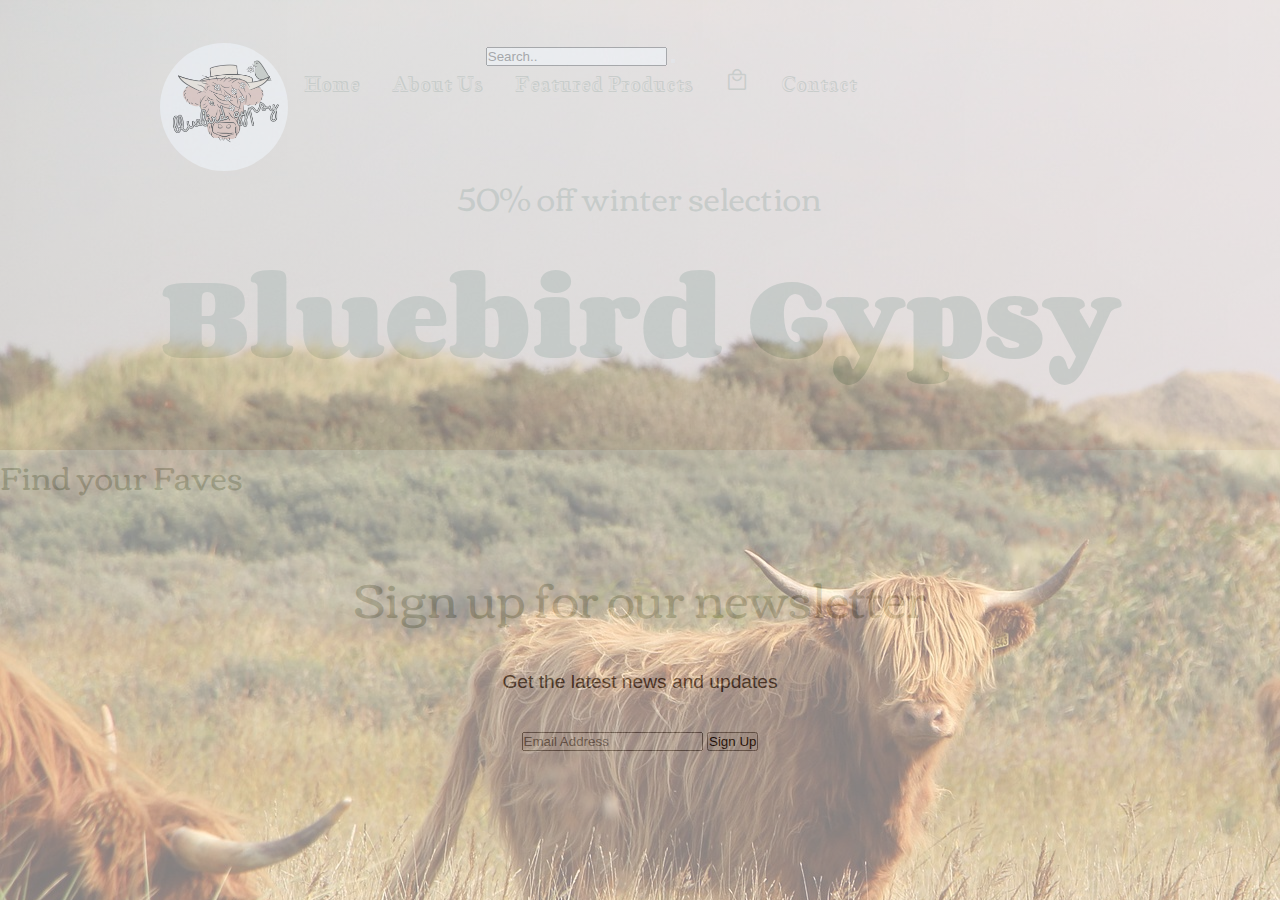
==== index.html @ 9e59d5ce "Add files via upload" ====
<!DOCTYPE html>
<html>
<head>
	<meta charset="UTF-8">
	<title>Bluebird Gypsy - Bohemian Appalachian Southern Clothing Boutique in Knoxville, TN</title>
	<link rel="stylesheet" href="style.css">
	<link href="https://fonts.googleapis.com/css2?family=Corben:wght@400;700&family=Jacques+Francois+Shadow&display=swap" rel="stylesheet">
	<link rel="stylesheet" href="https://fonts.googleapis.com/css2?family=Material+Symbols+Outlined:opsz,wght,FILL,GRAD@20..48,100..700,0..1,-50..200" />
	<script src="script.js" defer></script>
</head>
<body>
	<header>
		<div class="header-content">
			<nav>
				<img class="logo" src="BlueBirdGypsy.png" alt="Bluebird Gypsy Logo">

				<div class="search-container">
					<form action="/action_page.php">
						<input type="text" placeholder="Search.." name="search">
						<button type="submit"><i class="fa fa-search"></i></button>
					</form>
				
				<ul>
						<li><a href="#rewards">Home</a></li>
						<li><a href="#wishlist">About Us</a></li>
						<li><a href="#account">Featured Products</a></li>
						<li><a href="#shoppingbag"><span class="material-symbols-outlined">
							local_mall
							</span></a></li>
						<li><a href="#accessibility">Contact</a></li>
				</ul>
					
			</nav>
			<div class="banner">
				<h2>50% off winter selection</h2>
				
			</div>
			<h1>Bluebird Gypsy</h1>
			
			
			
		</div>
	</header>
	<main>
		<div class="main-hero">
			<div class="main-hero-left">
				
			<h2>Find your Faves</h2>
			<button></button>
			<div class="main-featured-container">
				<div class="main-featured">

				</div>
				<div class="main-featured">
					
				</div>
				<div class="main-featured">
					
				</div>
				<div class="main-featured">
					
				</div>
				<div class="main-featured">
					
				</div>
			</div>
		</div>
		<div class="newsletter-container">
			<div class="newsletter">
				<h2>Sign up for our newsletter</h2>
				<p>Get the latest news and updates</p>
				<form action="/action_page.php">
					<input type="text" placeholder="Email Address" name="email">
					<button type="submit">Sign Up</button>
				</form>
		</div>

	</main>
---- style.css ----
* {
	box-sizing: border-box;
	margin: 0;
	padding: 0;
}

body {
	font-family: 'Helvetica Neue', sans-serif;
	font-size: 16px;
	line-height: 1.6;
	color: #333;
}

header {
	
	background-size: cover;
	background-position: center;
	height: 50vh;
	background:
	radial-gradient(ellipse at top left, 
	#f7eada7b 0%, 
	#e1b8ac6f 100%),
  linear-gradient(to right, 
	#bbc0b68e 0%, 
	#ffffff7c 100%),
  conic-gradient(from 60deg at top, 
	#e1b8ac74 0%, 
	#bbc0b67d 100%) ;

 
	background-blend-mode: overlay ;
	
	
	display: flex;
	justify-content: center;
	align-items: center;
}

header::before{
	
		content: "";
		display: block;
		position: absolute;
		top: 0;
		left: 0;
		width: 100%;
		height: 100%;
		background-image: url(highland-cattle_1920.jpg);
		opacity: 0.5;
	  
}

/* Abstract background gradient 
header::before {
	content: '';
	position: absolute;
	top: 0;
	left: 0;
	width: 100%;
	height: 100%;
	
}*/





.header-content {
	
	margin: 0 auto;
	text-align: center;
	color: #BBC0B6;
}

.header-content h2 {
	font-size: 2rem;
	margin-bottom: 1rem;
}

.header-content li{
	font-size: 1.2rem;
	margin-bottom: 1rem;
	font-family: 'Jacques Francois Shadow', cursive;
}

h1 {
	font-size: 6rem;
	margin-bottom: 1rem;
	font-family: 'Corben', cursive;
	font-weight: 700;
}

h2 {
	font-size: 2rem;
	margin-bottom: 2rem;
	font-family: 'Corben', cursive;
	font-weight: 400;
	color: #BBC0B6;
}

nav {
	width:100%;
	
	display:flex;
}

nav ul {
	list-style: none;
	display: flex;
	justify-content: center;
	align-items: center;
}

nav li {
	margin: 0 1rem;
}

nav a {
	color: #BBC0B6;
	text-decoration: none;
}

nav a:hover {
	text-decoration: underline;
}

.logo{
	width: 8em;
	height: 8em;
	
	border-radius:50%;
}

.btn {
	display: inline-block;
	background: #E1B8AC;
	color: #fff;
	padding: 0.8rem 1.5rem;
	border-radius: 25px;
	margin-top: 1rem;
	text-decoration: none;
}

.btn:hover {
	background: #BBC0B6;
}

section {
	padding: 4rem 0;
}

.about-container {
	max-width: 900px;
	margin: 0 auto;
	text-align: center;
}

.about-container h2 {
	font-size: 3rem;
	margin-bottom: 2rem;
}

.about-container p {
	font-size: 1.2rem;
	line-height: 1.5;
	margin-bottom: 2rem;
	
}

.product-container {
	max-width: 1200px;
	margin: 0 auto;
	display: grid;
	grid-template-columns: repeat(auto-fit, minmax(300px, 1fr));
	grid-gap: 2rem;
}

.product {
	border: 1px solid #E1B8AC;
	padding: 1rem;
	text-align: center;
}

.product img {
	max-width: 100%;
	width:15em;
	height:15em;
}

.product h3 {
	font-size: 1.5rem;
	margin-top: 1rem;
	margin-bottom: 0.5rem;
}

.product p {
	font-size: 1.2rem;
	color: #999;
}

.newsletter-container {
	max-width: 900px;
	margin: 0 auto;
	text-align: center;
}

.newsletter-container h2 {
	font-size: 3rem;
	margin-bottom: 2rem;
}

.newsletter-container p {
	font-size: 1.2rem;
	line-height: 1.5;
	margin-bottom: 2rem;
}

form input[type="email"] {
	padding: 1rem;
	font-size: 1.2rem;
	border: none;
	border-radius: 25px;
	margin-right: 1rem;
}

form input[type="submit"] {
	display: inline-block;
	background: #E1B8AC;
	color: #fff;
	padding: 1rem 2rem;
	border-radius: 25px;
	border: none;
	cursor: pointer;
}

form input[type="submit"]:hover {
	background: #BBC0B6;
}

/* Icons */


.material-symbols-outlined {
  font-variation-settings:
  'FILL' 0,
  'wght' 400,
  'GRAD' 0,
  'opsz' 48
}
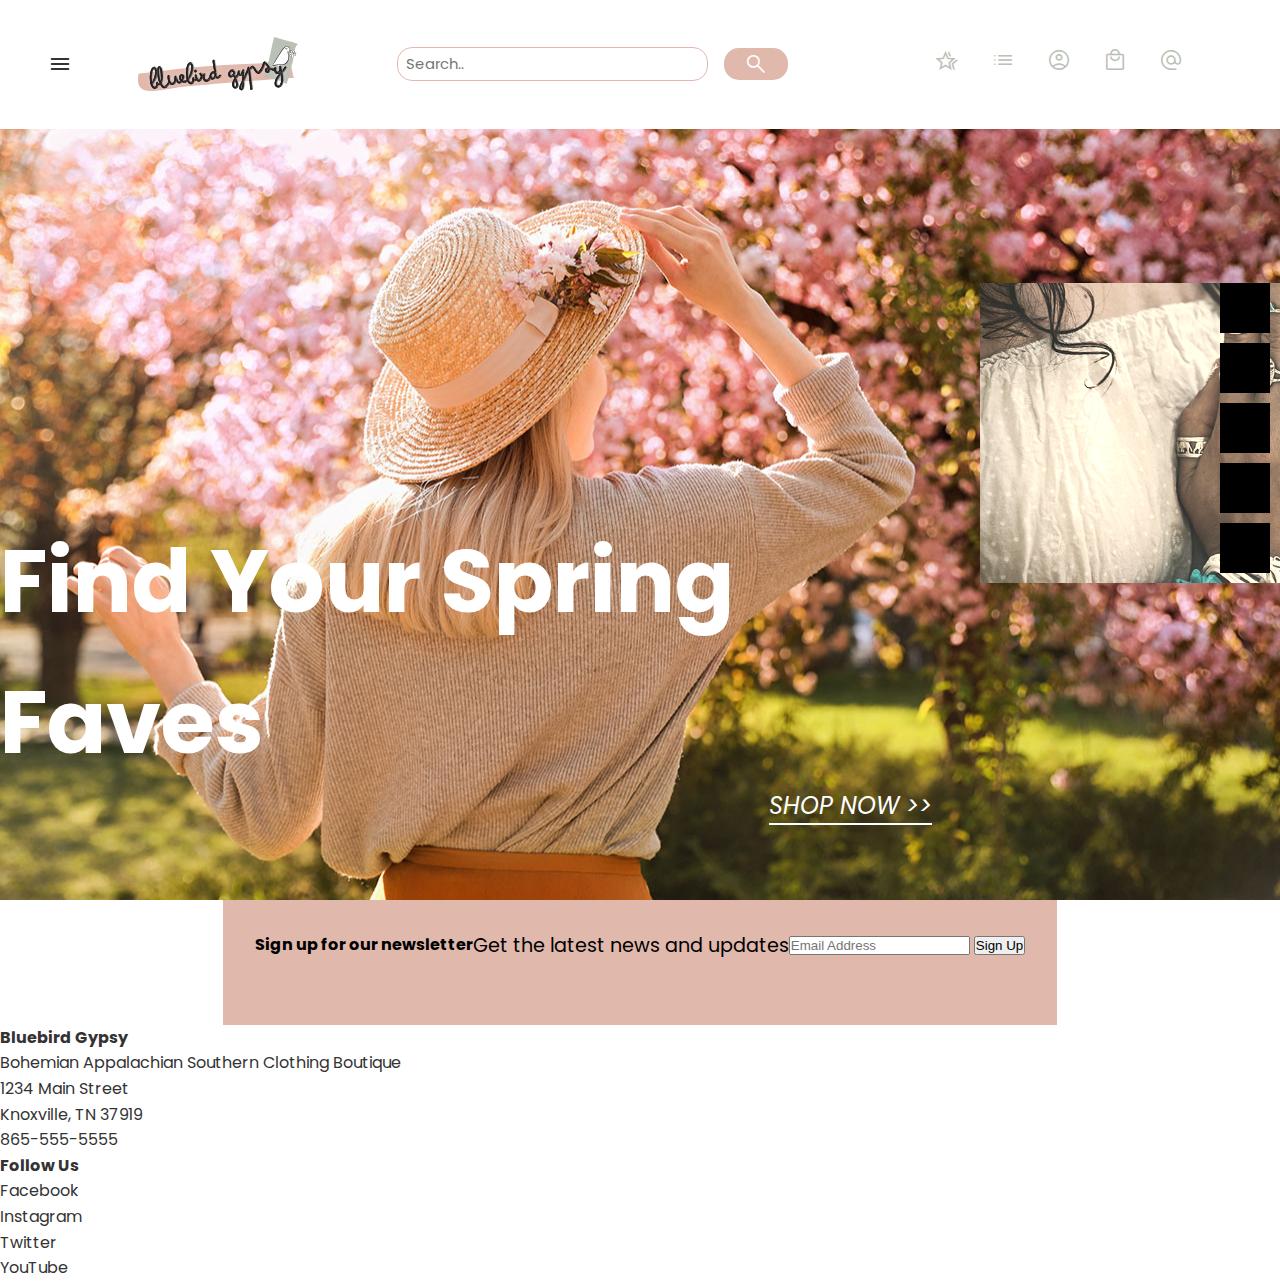
==== commit 6bc80536: "Add files via upload" ====
--- a/index.html
+++ b/index.html
@@ -5,75 +5,152 @@
 	<title>Bluebird Gypsy - Bohemian Appalachian Southern Clothing Boutique in Knoxville, TN</title>
 	<link rel="stylesheet" href="style.css">
 	<link href="https://fonts.googleapis.com/css2?family=Corben:wght@400;700&family=Jacques+Francois+Shadow&display=swap" rel="stylesheet">
+	<link rel="preconnect" href="https://fonts.googleapis.com">
+<link rel="preconnect" href="https://fonts.gstatic.com" crossorigin>
+<link href="https://fonts.googleapis.com/css2?family=Poppins:ital,wght@0,100;0,300;0,400;0,600;0,700;1,100;1,300&display=swap" rel="stylesheet">
+
 	<link rel="stylesheet" href="https://fonts.googleapis.com/css2?family=Material+Symbols+Outlined:opsz,wght,FILL,GRAD@20..48,100..700,0..1,-50..200" />
+	<link href="https://fonts.googleapis.com/icon?family=Material+Icons" rel="stylesheet">
 	<script src="script.js" defer></script>
+	<link rel="stylesheet" href="content.php">
+	<script>(function(d){var s = d.createElement("script");
+	 /* uncomment the following line to override default position*/
+      s.setAttribute("data-position", 3);
+      /* uncomment the following line to override default size (values: small, large)*/
+      s.setAttribute("data-size", "small");
+	s.setAttribute("data-account", "lHTXyc7zgG");s.setAttribute("src", "https://cdn.userway.org/widget.js");
+	(d.body || d.head).appendChild(s);})(document)</script><noscript>
+		Please ensure Javascript is enabled for purposes of <a href="https://userway.org">website accessibility</a></noscript>
 </head>
 <body>
-	<header>
-		<div class="header-content">
+	<div class="container">
+		<header>
+		
 			<nav>
-				<img class="logo" src="BlueBirdGypsy.png" alt="Bluebird Gypsy Logo">
+				<div class="nav-left">
+					<span class="material-icons">
+						menu
+						</span>
+					<img class="logo" src="Logo_Horizontal.svg" alt="Bluebird Gypsy Logo">
+				</div>
+				<div class="nav-center">
+					<form class="search" action="/action_page.php">
+						<input type="text" placeholder="Search.." name="search">
+						<button type="submit"><span class="material-symbols-outlined">
+							search
+							</span></button>
+					</form>
+				</div>
+				<div class="nav-right">
+					<ul>
+							<li><a href="#rewards" title="Bluebird Rewards Program"><span class="material-symbols-outlined">
+								hotel_class
+								</span></a></li>
 
-				<div class="search-container">
-					<form action="/action_page.php">
-						<input type="text" placeholder="Search.." name="search">
-						<button type="submit"><i class="fa fa-search"></i></button>
-					</form>
-				
-				<ul>
-						<li><a href="#rewards">Home</a></li>
-						<li><a href="#wishlist">About Us</a></li>
-						<li><a href="#account">Featured Products</a></li>
-						<li><a href="#shoppingbag"><span class="material-symbols-outlined">
-							local_mall
-							</span></a></li>
-						<li><a href="#accessibility">Contact</a></li>
-				</ul>
+							<li><a href="#wishlist" title="Wishlist"><span class="material-symbols-outlined">
+								list
+								</span></a></li>
+
+								<li><a href="#account" title="Your BG Account"><span class="material-symbols-outlined">
+									account_circle
+									</span></a></li>
+
+							<li><a href="#shoppingbag" title="Shopping Bag"><span class="material-symbols-outlined">
+								local_mall
+								</span></a></li>
+
+								<li><a href="#contact" title="Contact"><span class="material-symbols-outlined">
+									alternate_email
+									</span></a></li>
+					</ul>
+				</div>
 					
 			</nav>
-			<div class="banner">
-				<h2>50% off winter selection</h2>
-				
-			</div>
-			<h1>Bluebird Gypsy</h1>
 			
 			
 			
-		</div>
-	</header>
-	<main>
-		<div class="main-hero">
-			<div class="main-hero-left">
+			
+		
+		</header>
+		<main>
+			
+				<div class="main-hero-left">
+					
+					<h2>Find Your Spring Faves</h2>
+					<a id="shop-now" href="#">SHOP NOW >></a>
+				</div>
+				<div class="slider-container">
+					<div class="slider-wrapper">
+					  <div class="slider-slide">
+						<!-- Your slide content goes here -->
+						<img id="pic-1" class="main-feature" src="Jewelry_PrayerHands_Thumb.jpg">
+					  </div>
+					  <div class="slider-slide">
+						<!-- Your slide content goes here -->
+						<img id="pic-2" class="main-feature" src="Hat_Mountains_Thumb.jpg">
+					  </div>
+					  <div class="slider-slide">
+						<!-- Your slide content goes here -->
+						<img id="pic-3" class="main-feature" src="throwover_midsleeve_Thumb.jpg">
+					  </div>
+					  <div class="slider-slide">
+						<!-- Your slide content goes here -->
+						<img id="pic-4" class="main-feature" src="Purse_Field_Thumb.jpg" >
+					  </div>
+					  <div class="slider-slide">
+						<!-- Your slide content goes here -->
+						<img id="pic-5" class="main-feature" src="sweatshirt_TNretro_Thumb.jpg">
+
+					  </div>
+					</div>
+					<div class="slider-nav">
+					  <div class="slider-nav-item"></div>
+					  <div class="slider-nav-item"></div>
+					  <div class="slider-nav-item"></div>
+					  <div class="slider-nav-item"></div>
+					  <div class="slider-nav-item"></div>
+					</div>
+				  </div>
+				<!--<div class="slider-container">
+			
+					
+						
 				
-			<h2>Find your Faves</h2>
-			<button></button>
-			<div class="main-featured-container">
-				<div class="main-featured">
 
 				</div>
-				<div class="main-featured">
-					
-				</div>
-				<div class="main-featured">
-					
-				</div>
-				<div class="main-featured">
-					
-				</div>
-				<div class="main-featured">
-					
-				</div>
+			-->
+			
+			
+			
+		</main>
+	</div>
+	<div class="newsletter-container">
+		<div class="newsletter">
+			<h4>Sign up for our newsletter</h4>
+			<p>Get the latest news and updates</p>
+			<form action="/action_page.php">
+				<input type="text" placeholder="Email Address" name="email">
+				<button type="submit">Sign Up</button>
+			</form>
+		</div>
+	</div>
+	
+	<footer>
+		<div class="footer-container">
+			<div class="footer-left">
+				<h4>Bluebird Gypsy</h4>
+				<p>Bohemian Appalachian Southern Clothing Boutique</p>
+				<p>1234 Main Street</p>
+				<p>Knoxville, TN 37919</p>
+				<p>865-555-5555</p>
+			</div>
+			<div class="footer-right">
+				<h4>Follow Us</h4>
+				<p>Facebook</p>
+				<p>Instagram</p>
+				<p>Twitter</p>
+				<p>YouTube</p>
 			</div>
 		</div>
-		<div class="newsletter-container">
-			<div class="newsletter">
-				<h2>Sign up for our newsletter</h2>
-				<p>Get the latest news and updates</p>
-				<form action="/action_page.php">
-					<input type="text" placeholder="Email Address" name="email">
-					<button type="submit">Sign Up</button>
-				</form>
-		</div>
-
-	</main>
-	+	</footer>
+</body>--- a/style.css
+++ b/style.css
@@ -5,130 +5,318 @@
 }
 
 body {
-	font-family: 'Helvetica Neue', sans-serif;
+	font-family: Poppins, sans-serif;
 	font-size: 16px;
 	line-height: 1.6;
 	color: #333;
+	width: 100vw;
+}
+
+h1 {
+	
+}
+
+h2 {
+	font-size:5rem;
+}
+
+
+.container{
+	height:100vh;
+	display:grid;
+	/* Create a grid with 5 rows and 7 columns */	
+	grid-template-columns: repeat(7, 1fr);
+	grid-template-rows: repeat(7, 1fr);
 }
 
 header {
-	
-	background-size: cover;
-	background-position: center;
-	height: 50vh;
-	background:
-	radial-gradient(ellipse at top left, 
-	#f7eada7b 0%, 
-	#e1b8ac6f 100%),
-  linear-gradient(to right, 
-	#bbc0b68e 0%, 
-	#ffffff7c 100%),
-  conic-gradient(from 60deg at top, 
-	#e1b8ac74 0%, 
-	#bbc0b67d 100%) ;
-
- 
-	background-blend-mode: overlay ;
-	
-	
+	width: 100%;
+	grid-column: 1 / 8;
+	grid-row: 1/2;
+	display: flex;
+	flex-direction: column;
+	/* put header in first row and span all columns */
+	grid-column: 1 / -1;	
+	grid-row: 1 / 2;
+	
+	justify-content: center;
+}
+
+
+nav {
+	
+	width:100%;
+	display:flex;
+	flex-direction: row;
+	justify-content: space-around;
+	align-items: center;
+	padding:15px;
+}
+
+.nav-left{
+	display:flex;
+	flex-grow: 1;
+	flex-direction: row;
+	justify-content: space-around;
+	align-items: center;
+	flex-basis:1/3;
+}
+
+.nav-center{
+	flex-grow: 1;
+	flex-basis:1/3;
+}
+
+.nav-right{
+	flex-grow: 1;
+	flex-basis:1/3;
+}
+
+nav ul {
+	list-style: none;
 	display: flex;
 	justify-content: center;
 	align-items: center;
 }
 
-header::before{
-	
-		content: "";
-		display: block;
-		position: absolute;
-		top: 0;
-		left: 0;
-		width: 100%;
-		height: 100%;
-		background-image: url(highland-cattle_1920.jpg);
-		opacity: 0.5;
-	  
-}
-
-/* Abstract background gradient 
-header::before {
-	content: '';
+nav li {
+	margin: 0 1rem;
+}
+
+nav a {
+	color: #BBC0B6;
+	text-decoration: none;
+}
+
+nav a:hover {
+	text-decoration: underline;
+}
+
+.logo{
+	width:10em;
+}
+
+main{
+	grid-column: 1 / 8;
+	grid-row: 2 /8;
+	background-image: url(Spring_Hat_PinkBlossoms.jpg);
+	background-repeat: no-repeat;
+	background-position: center;
+	background-size: cover;
+	display: grid;
+	grid-template-columns: repeat(5, 1fr);
+	grid-template-rows: repeat(5, 1fr);
+
+}
+.main-hero-left{
+	grid-column: 1/5;
+	grid-row:3/6;
+	display: flex;
+	flex-direction: column;
+	justify-content: center;
+	align-items: flex-end;
+	padding-right: 3rem;
+}
+
+.main-hero-left a{
+	text-decoration: none;
+	color:white;
+	font-size: 1.5rem;
+	align-self: flex-end;
+	font-style:italic;
+	padding-bottom: 5px;
+	border-bottom: 2px solid white;
+	line-height: 1;
+}
+
+.main-hero-left h2{
+	color:white;
+	font-size: 5.5rem;
+}
+
+/* .slider-container{
+	border: 1px solid firebrick;
+	grid-column: 5/6 ;
+	grid-row:1/6;
+	display:grid;
+	grid-template-columns: repeat(1, 1fr);
+	grid-template-rows: repeat(5, 1fr);
+	Reveal overflowing content on hover 
+	overflow: hidden;
+	 Add transition effect (feel free to experiment with different values) 
+	
+
+} */
+
+.slider-container {
+	width: 300px;
+	height: 300px;
+	position: relative;
+	overflow: hidden;
+	grid-column: 5/6;
+	grid-row:2/6;
+  }
+
+  .slider-wrapper {
 	position: absolute;
 	top: 0;
 	left: 0;
 	width: 100%;
 	height: 100%;
-	
-}*/
-
-
-
-
-
-.header-content {
-	
-	margin: 0 auto;
-	text-align: center;
-	color: #BBC0B6;
-}
-
-.header-content h2 {
-	font-size: 2rem;
-	margin-bottom: 1rem;
-}
-
-.header-content li{
-	font-size: 1.2rem;
-	margin-bottom: 1rem;
-	font-family: 'Jacques Francois Shadow', cursive;
-}
-
-h1 {
-	font-size: 6rem;
-	margin-bottom: 1rem;
-	font-family: 'Corben', cursive;
-	font-weight: 700;
-}
-
-h2 {
-	font-size: 2rem;
-	margin-bottom: 2rem;
-	font-family: 'Corben', cursive;
-	font-weight: 400;
-	color: #BBC0B6;
-}
-
-nav {
+	display: flex;
+	flex-direction: column;
+	transition: transform 0.5s ease-in-out;
+  }
+
+  .slider-slide {
+	width: 500px;
+	height: 300px;
+  }
+  
+  .slider-nav {
+	position: absolute;
+	top: 50%;
+	right: 10px;
+	transform: translateY(-50%);
+	display: flex;
+	flex-direction: column;
+	z-index: 1;
+  }
+  
+  .slider-nav-item {
+
+	width: 50px;
+	height: 50px;
+	margin-bottom: 10px;
+	
+	background-color: #000;
+	cursor: pointer;
+  }
+  
+  .slider-wrapper.hover-0 {
+	transform: translateY(0%);
+  }
+  
+  .slider-wrapper.hover-1 {
+	transform: translateY(-100%);
+  }
+  
+  .slider-wrapper.hover-2 {
+	transform: translateY(-200%);
+  }
+
+  .slider-wrapper.hover-3 {
+	transform: translateY(-300%);
+  }
+
+  .slider-wrapper.hover-4 {
+	transform: translateY(-400%);
+  }
+
+  .slider-wrapper.hover-5 {	
+	transform: translateY(-500%);
+  }
+
+
+
+.vertical-slider-container:hover{
+	overflow:visible;
+}
+
+.main-feature{
+	  -webkit-transform: scale(1);
+  transform: scale(1);
+  -webkit-transition: .5s ease-in-out;
+  transition: .5s ease-in-out;
+  -webkit-filter: sepia(100%);
+  filter: sepia(50%);
+ 
+}
+
+.main-feature:hover {
+	  -webkit-transform: scale(1.3);
+  transform: scale(1.3);
+  cursor: pointer;
+  -webkit-filter: sepia(0);
+  filter: sepia(0);
+}
+
+
+
+.main-feature{
 	width:100%;
-	
-	display:flex;
-}
-
-nav ul {
-	list-style: none;
-	display: flex;
+	height:100%;
+	object-fit: cover;
+}
+
+
+#pic-1{
+	grid-column: 1/2;
+	grid-row: 1/2;
+	
+}
+
+#pic-2{
+	grid-column: 1/2;
+	grid-row: 2/3;
+}
+
+#pic-3{
+	grid-column: 1/2;
+	grid-row: 3/4;
+}
+
+#pic-4{
+	grid-column: 1/2;
+	grid-row: 4/5;
+}
+
+#pic-5{
+	grid-column: 1/2;
+	grid-row: 5/6;
+}
+
+
+
+.search{
+	display: flex;
+	flex-direction: row;
 	justify-content: center;
 	align-items: center;
-}
-
-nav li {
-	margin: 0 1rem;
-}
-
-nav a {
-	color: #BBC0B6;
-	text-decoration: none;
-}
-
-nav a:hover {
-	text-decoration: underline;
-}
-
-.logo{
-	width: 8em;
-	height: 8em;
-	
-	border-radius:50%;
+	font-family: 'Jacque Francois Shadow';
+	
+}
+
+.search input{
+	
+	font-size: .925rem;
+	border: 1px solid #E1B8AC;
+	border-radius: 15px;
+	margin-right: 1rem;
+	padding: 0.3rem 0.5rem;
+	font-family: 'Poppins';
+}
+
+.search input:focus{
+	outline: none;
+	border: 1px solid #E1B8AC;}
+
+.search button{
+	display: inline-block;
+	font-size: 1rem;
+	background: #E1B8AC;
+	color: #fff;
+	padding: 4px 20px 0px 20px;
+	border-radius: 15px;
+	border: none;
+	cursor: pointer;
+}
+
+.material-symbols-outlined{
+	font-size:1rem;
+	line-height: 0;
+	margin: 0;
+	padding: 0;
 }
 
 .btn {
@@ -145,63 +333,21 @@
 	background: #BBC0B6;
 }
 
-section {
-	padding: 4rem 0;
-}
-
-.about-container {
-	max-width: 900px;
+.newsletter-container{
+	display: flex;
+	flex-direction:row;
+	justify-content: center;
+}
+
+.newsletter {
+
+	display: flex;
+	flex-direction: row;
+	background: #E1B8AC;
 	margin: 0 auto;
 	text-align: center;
-}
-
-.about-container h2 {
-	font-size: 3rem;
-	margin-bottom: 2rem;
-}
-
-.about-container p {
-	font-size: 1.2rem;
-	line-height: 1.5;
-	margin-bottom: 2rem;
-	
-}
-
-.product-container {
-	max-width: 1200px;
-	margin: 0 auto;
-	display: grid;
-	grid-template-columns: repeat(auto-fit, minmax(300px, 1fr));
-	grid-gap: 2rem;
-}
-
-.product {
-	border: 1px solid #E1B8AC;
-	padding: 1rem;
-	text-align: center;
-}
-
-.product img {
-	max-width: 100%;
-	width:15em;
-	height:15em;
-}
-
-.product h3 {
-	font-size: 1.5rem;
-	margin-top: 1rem;
-	margin-bottom: 0.5rem;
-}
-
-.product p {
-	font-size: 1.2rem;
-	color: #999;
-}
-
-.newsletter-container {
-	max-width: 900px;
-	margin: 0 auto;
-	text-align: center;
+	color:black;
+	padding: 2rem;
 }
 
 .newsletter-container h2 {
@@ -247,3 +393,8 @@
   'GRAD' 0,
   'opsz' 48
 }
+
+.material-icons{
+	font-size: 1rem;
+	font-family: 'Material Icons';
+}
